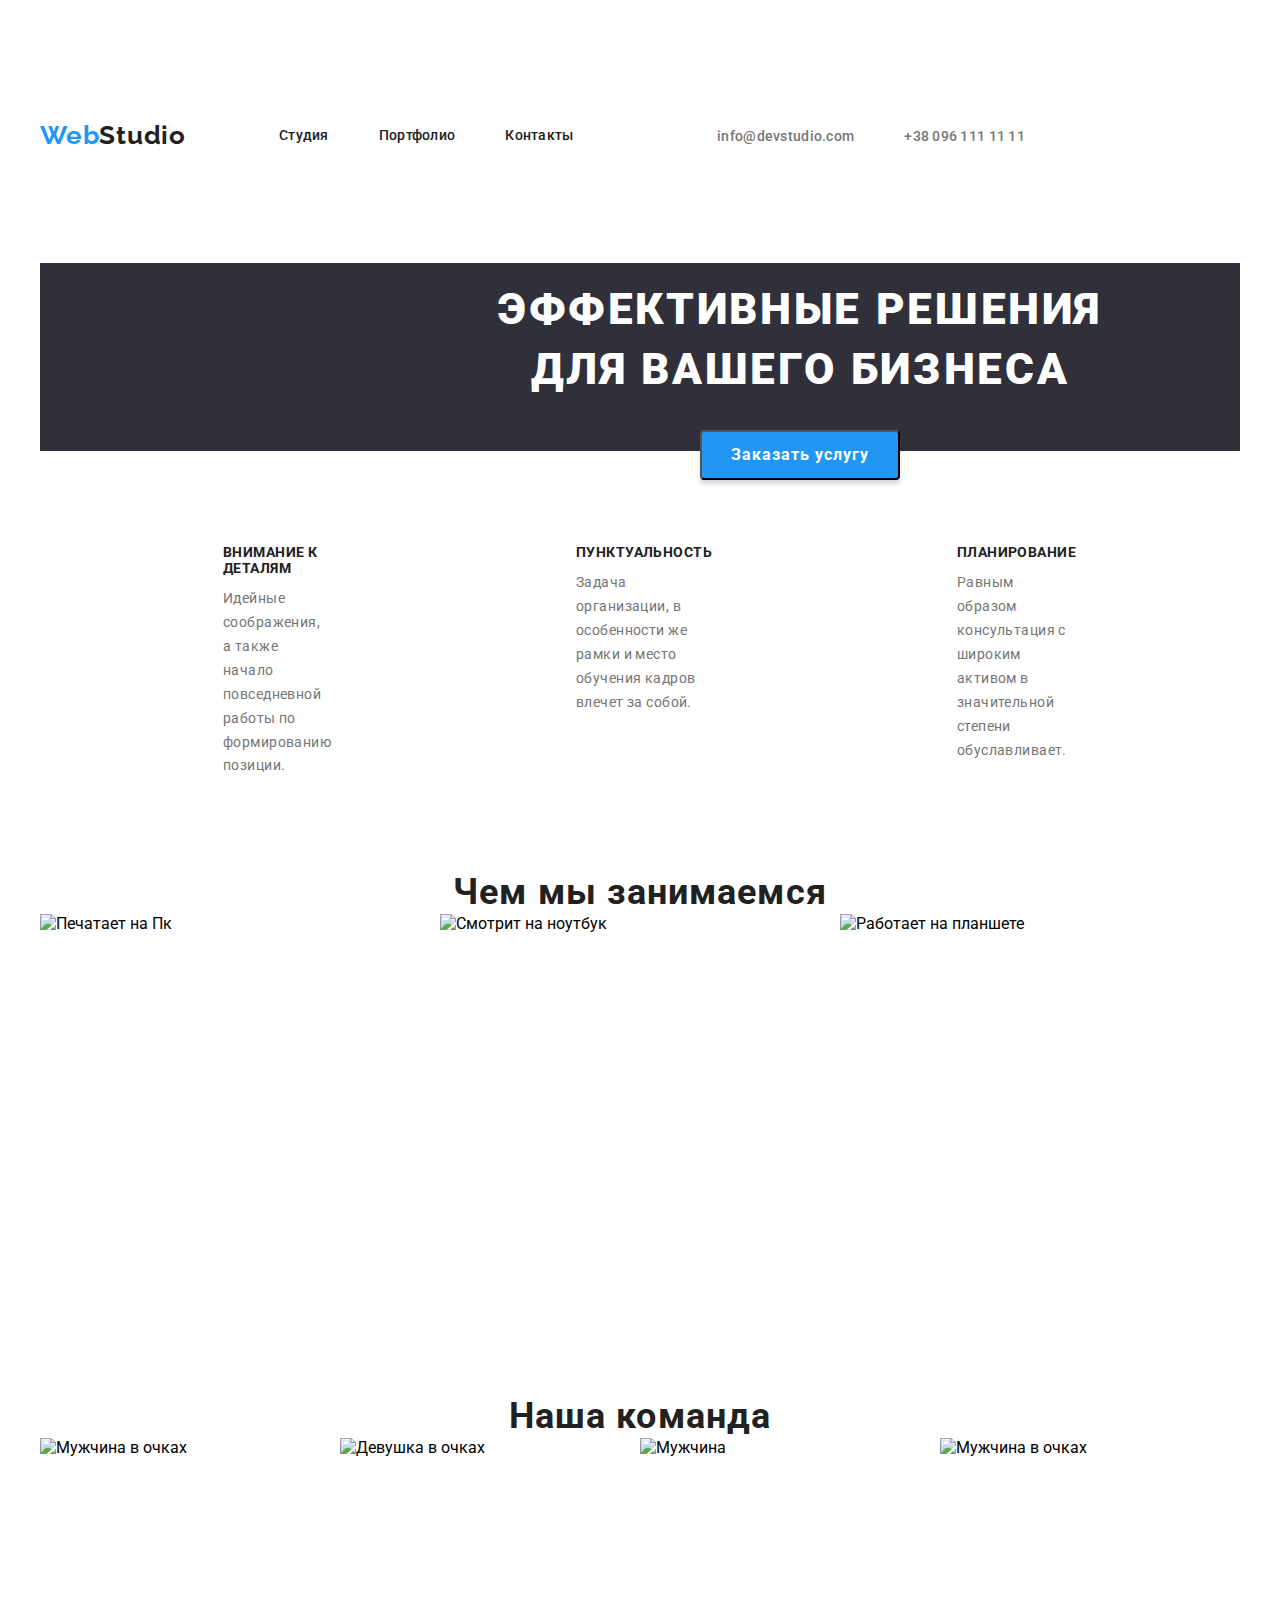
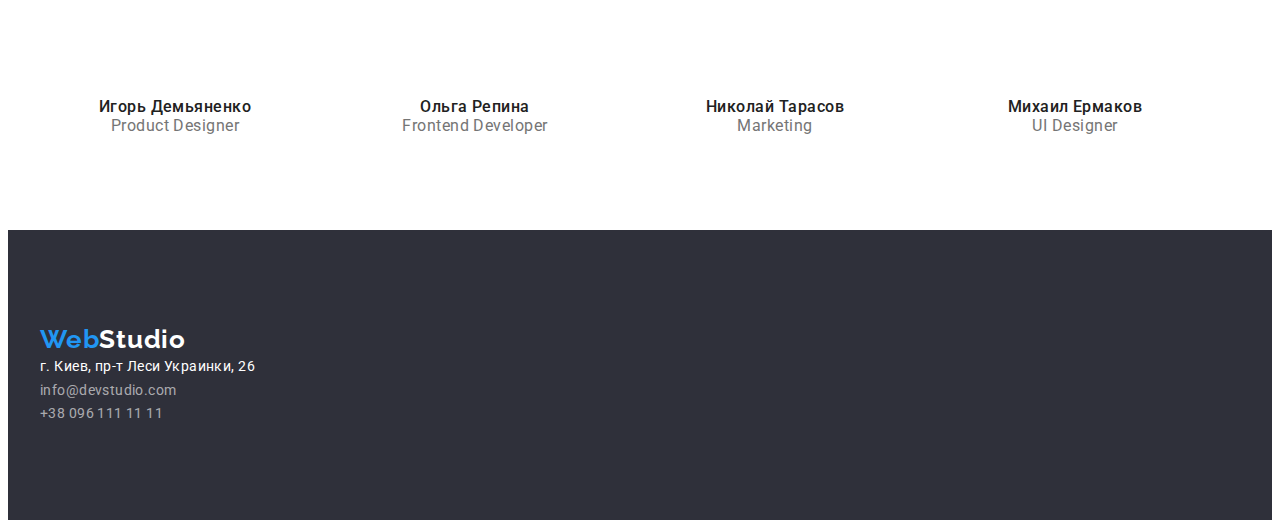
==== index.html @ d17ad783 "1" ====
<!DOCTYPE html>
<html lang="ru">

<head>
    <meta charset="UTF-8">
    <meta http-equiv="X-UA-Compatible" content="IE=edge">
    <meta name="viewport" content="width=device-width, initial-scale=1.0">
    <title>Document</title>
    <link rel="preconnect" href="https://fonts.googleapis.com">
    <link rel="preconnect" href="https://fonts.gstatic.com" crossorigin>
    <link href="https://fonts.googleapis.com/css2?family=Raleway:wght@700&family=Roboto:wght@400;500;700;900&display=swap" rel="stylesheet">
    <link
    rel="stylesheet"
    href="https://cdnjs.cloudflare.com/ajax/libs/modern-normalize/1.1.0/modern-normalize.min.css"
    integrity="sha512-wpPYUAdjBVSE4KJnH1VR1HeZfpl1ub8YT/NKx4PuQ5NmX2tKuGu6U/JRp5y+Y8XG2tV+wKQpNHVUX03MfMFn9Q=="
    crossorigin="anonymous"
    referrerpolicy="no-referrer"/>
    <link rel="stylesheet" href="./css/styles.css"/>
    
</head>


<body>
    <header class="header">
        <div class="container header-container">
            <nav class="header-navigation">

                <a class="header-logo link" href="./index.html">Web<span class="decoratoin-header">Studio</span> </a>

                <ul class="list header-menu">
                    <li class="header-item"> <a class="link header-link" href="./index.html">Студия</a></li>
                    <li class="header-item"> <a class="link header-link" href="./portfolio.html">Портфолио</a></li>
                    <li class="header-item"> <a class="link header-link" href="#">Контакты</a></li>
                </ul>
            </nav>
                <div class="header-connect">
            <ul class="list header-tel-mail" >
                <li> <a class="header-mail link" href="mailto:info@devstudio.com">info@devstudio.com</a></li>
                <li> <a class="header-tel link" href="tel:+380961111111">+38 096 111 11 11</a></li>
            </ul>
                </div>
        </div>
    </header>

    <main>
        <section class="hero">
            <div class="container hero-container">
                <h1 class="hero-main">Эффективные решения<br>для вашего бизнеса</h1>
                <button class="header-btm" type="button">Заказать услугу</button>
            </div>
        </section>
        <section>
            <div class="main-container" >
                <h2 hidden >Наши достоинства </h2>
                <ul class="master-list">
                    <li class="main-list list">
                        <h3 class="heading-text" >Внимание к деталям</h3>
                        <p class="main-text">Идейные соображения, а также начало повседневной работы по формированию позиции. </p>
                    </li>
                    <li class="main-list list">
                        <h3 class="heading-text">Пунктуальность </h3>
                        <p class="main-text">Задача организации, в особенности же рамки и место обучения кадров влечет за собой.</p>
                    </li>
                    <li class="main-list list">
                        <h3 class="heading-text">Планирование</h3>
                        <p class="main-text">Равным образом консультация с широким активом в значительной степени обуславливает. </p>
                    </li>
                    <li class="main-list list"> 
                        <h3 class="heading-text">Современные технологии </h3>
                        <p class="main-text"> Значимость этих проблем настолько очевидна, что реализация плановых заданий.</p>
                    </li>
                </ul>
            </div>
        </section>
        <section class="about" >
            <div class="about-container container" >
                <h2 class="about-title" >  Чем мы занимаемся </h2>
                <ul class="list about-img">
                    <li class="about-img-list" > <img  src="./images/pc_1.jpg" width="370" height="294" alt="Печатает на Пк"></li>
                    <li class="about-img-list"> <img src="./images/pc_2.jpg" width="370" height="294" alt="Смотрит на ноутбук"></li>
                    <li class="about-img-list"> <img src="./images/pc_3.jpg" width="370" height="294" alt="Работает на планшете"></li>
                </ul>
            </div>
        </section>
        <section class="team">
            <div class="container team-contauner"  >
                <h2 class="team-title-heading">Наша команда</h2>
                <ul class="list team-list">
                    <li class="team-foto"> <img src="./images/team_1.jpg" 
                        alt="Мужчина в очках" width="270" height="260">
                        <h3 class="team-title">Игорь Демьяненко </h3>
                        <p class="team-text" lang="en">Product Designer </p>
                    </li>
                    <li class="team-foto"> <img src="./images/team_2.jpg" alt="Девушка в очках" width="270" height="260">
                        <h3 class="team-title">Ольга Репина </h3>
                        <p class="team-text" lang="en">Frontend Developer </p>
                    </li>
                    <li class="team-foto"> <img src="./images/team_3.jpg" alt="Мужчина" width="270" height="260">
                        <h3 class="team-title">Николай Тарасов </h3>
                        <p class="team-text" lang="en">Marketing </p>
                    </li>
                    <li class="team-foto"> <img src="./images/team_4.jpg"
                    alt="Мужчина в очках" width="270" height="260">
                        <h3 class="team-title">Михаил Ермаков </h3>
                        <p class="team-text" lang="en">UI Designer </p>
                    </li>

                </ul>
            </div>
        </section>


    </main>
    <footer class="footer">
        <div class="container container-footer">
            <a class="footer-logo link" href="./index.html"  >Web<span class="decoratoin-footer">Studio</span> </a>
            <address>
                <ul class="list">
                    <li> <a class="link footer-adress" href="https://goo.gl/maps/Rno5h5Bbrpb7dX558" target="_blank" rel="noopener noreferrer"> г. Киев,
                            пр-т Леси Украинки, 26</a> </li>
                    <li> <a class="link footer-mail" href="mailto:info@devstudio.com">info@devstudio.com</a></li>
                    <li> <a class="link footer-tel" href="tel:+380961111111">+38 096 111 11 11</a></li>
                </ul>
            </address>
        </div>
    </footer>
</body>

</html>
---- css/styles.css ----
body{
font-family: 'Roboto', sans-serif ;
}
p,
h1,
h2,
h3,
h4,
h5,
h6 {
    margin: 0;
}

ul {
    margin: 0;
    padding: 0;
}

img {
    display: block; 
    max-width: 100%;
}
.list {
    list-style: none;

}
.link {
    text-decoration: none;
}
.container {
    width: 1200px;
    padding-top: 94px;
    padding-bottom: 94px;
    margin: 0 auto;
}

button {
    cursor: pointer;
}
.header-link:hover, .header-link:focus {
    color:#2196F3
}

                                                                /* Logo */
.header-logo {
    margin-right: 93px;
    font-family: Raleway;
    font-weight: 700;
    font-size: 26px;
    line-height: 1.19;
    letter-spacing: 0.03em;
    color: #2196F3;
    

}
.decoratoin-header {
    color: #212121;}
                                                                /* Header */                 
.header-menu {
    display: flex;

}
.header-navigation {
    display: flex;
    align-items: center;
}
.header-container {
    display: flex;

}
.header-connect {
    display: flex;
    margin-left: auto;
    
}
.header-tel-mail {
    display: flex;
    padding-top: 24px;
    padding-bottom: 24px;
}


.header-item:not(:last-child) {
    margin-right: 50px;
    padding-bottom: 24px;
    
}
.header-tel {
    margin-left: 50px;
    padding-right: 215px;
    padding-bottom: 24px;
}
.header-item {
    padding-top: 24px;
    padding-bottom: 24px;
    font-weight: 500;
    font-size: 14px;
    line-height: 1.14;
    letter-spacing: 0.02em;
    color: #212121;
}
.header-link {
    font-weight: 500;
    font-size: 14px;
    line-height: 1.14;
    letter-spacing: 0.02em;
    color: #212121;
    height: 16px;
}
.header-link:focus,.header-link:hover {
    color: #2196F3;
}
.header-mail:hover,.header-tel:hover,.header-mail:focus,.header-tel:focus {
    color: #2196F3;
}
.header-mail,.header-tel {
    font-weight: 500;
    font-size: 14px;
    line-height: 1.14;
    letter-spacing: 0.02em;
    color: #757575;
    height: 16px;
}
                                                                 /* HERO */
.hero-main {
    font-weight: 900;
    font-size: 44px;
    line-height: 1.36;
    text-align: center;
    letter-spacing: 0.06em;
    text-transform: uppercase;
    color: #FFFFFF;
    background-color: #2F303A;;
    position: absolute;
    width: 696px;
    height: 120px;
    left: 452px;
    top: 280px;
}
.header-btm {
    font-family: 'Roboto';
    position: absolute;
    font-weight: 700;
    font-size: 16px;
    line-height: 1.87;
    letter-spacing: 0.06em;
    width: 200px;
    height: 50px;
    left: 700px;
    top: 430px;
    color: #FFFFFF;
    background: #2196F3;
    box-shadow: 0px 4px 4px rgba(0, 0, 0, 0.15);
    border-radius: 4px;
}
.hero-container {
    background-color:#2F303A ;
}
                                                                /* Main */

.main-container {
    padding-top: 94px;
}
.master-list {
    display: flex;

}

.main-text {
    padding-left: 215px;
    font-size: 14px;
    line-height: 1.71;
    letter-spacing: 0.03em;
    color: #757575;
}
.main-list:not(:last-child) {
    margin-right: 30px; 
}
.heading-text {
    font-weight: 700;
    font-size: 14px;
    line-height: 1.14;
    letter-spacing: 0.03em;
    text-transform: uppercase;
    color: #212121;
    margin-bottom: 10px;
    padding-left: 215px;
}
.about-title {
    font-weight: 700;
    font-size: 36px;
    line-height: 1.16;
    text-align: center;
    letter-spacing: 0.03em;
    color: #212121;
    margin-bottom: 50px;
    margin-top: 94px;
    margin: 0;

}
.about-img {
    display: flex;
    
}
.about-img-list {
    margin-right: 30px;
    
}
.team-title-heading {
    font-weight: 700;
    font-size: 36px;
    line-height: 1.16;
    text-align: center;
    letter-spacing: 0.03em;
    color: #212121;
}
.team-title {
    font-weight: 500;
    font-size: 16px;
    line-height: 1.18;
    text-align: center;
    letter-spacing: 0.03em;
    color: #212121;
}
.team-text {
    font-size: 16px;
    line-height: 1.18;
    text-align: center;
    letter-spacing: 0.03em;
    color: #757575;
}
.team-list {
    display: flex;
    
}
.team-foto:not(:last-child) {
    margin-right: 30px; 
}
                                                                /* Footer */
.footer-logo {
    margin-right: 93px;
    font-family: Raleway;
    font-weight: 700;
    font-size: 26px;
    line-height: 1.19;
    letter-spacing: 0.03em;
    color: #2196F3;
}
.decoratoin-footer {
    color: #ffffff;  
}
.footer {
    background: #2F303A;
}
.footer-adress {
    font-style: normal;
    font-size: 14px;
    line-height: 1.71;
    letter-spacing: 0.03em;
    color: #FFFFFF;
}
.footer-mail {
    font-style: normal;
    font-size: 14px;
    line-height: 1.71;
    letter-spacing: 0.03em;
    color: rgba(255, 255, 255, 0.6);

}
.footer-tel {
    font-style: normal;
    font-size: 14px;
    line-height: 1.71;
    letter-spacing: 0.03em;
    color: rgba(255, 255, 255, 0.6);
}
                                                           /* PORTFOLIO */
.portfolio-btm {
    font-family: 'Roboto';
    font-weight: 500;
    font-size: 16px;
    line-height: 1.62;
    text-align: center;
    letter-spacing: 0.03em;
    color: #212121;
    background:#F5F4FA;
    border-radius: 4px;
    }
.portfolio-title {
    font-weight: 700;
    font-size: 18px;
    line-height: 2;
    letter-spacing: 0.06em;
    color: #212121;

    }
.portfolio-text {
    font-size: 16px;
    line-height: 1.87;
    letter-spacing: 0.03em;
    color: #757575;
    }
.portfolio-btm:hover{
    color: #FFFFFF;
    background-color:#2196F3;
    box-shadow: 0px 3px 1px rgba(0, 0, 0, 0.1), 0px 1px 2px rgba(0, 0, 0, 0.08), 0px 2px 2px rgba(0, 0, 0, 0.12);
    border-radius: 4px;
}
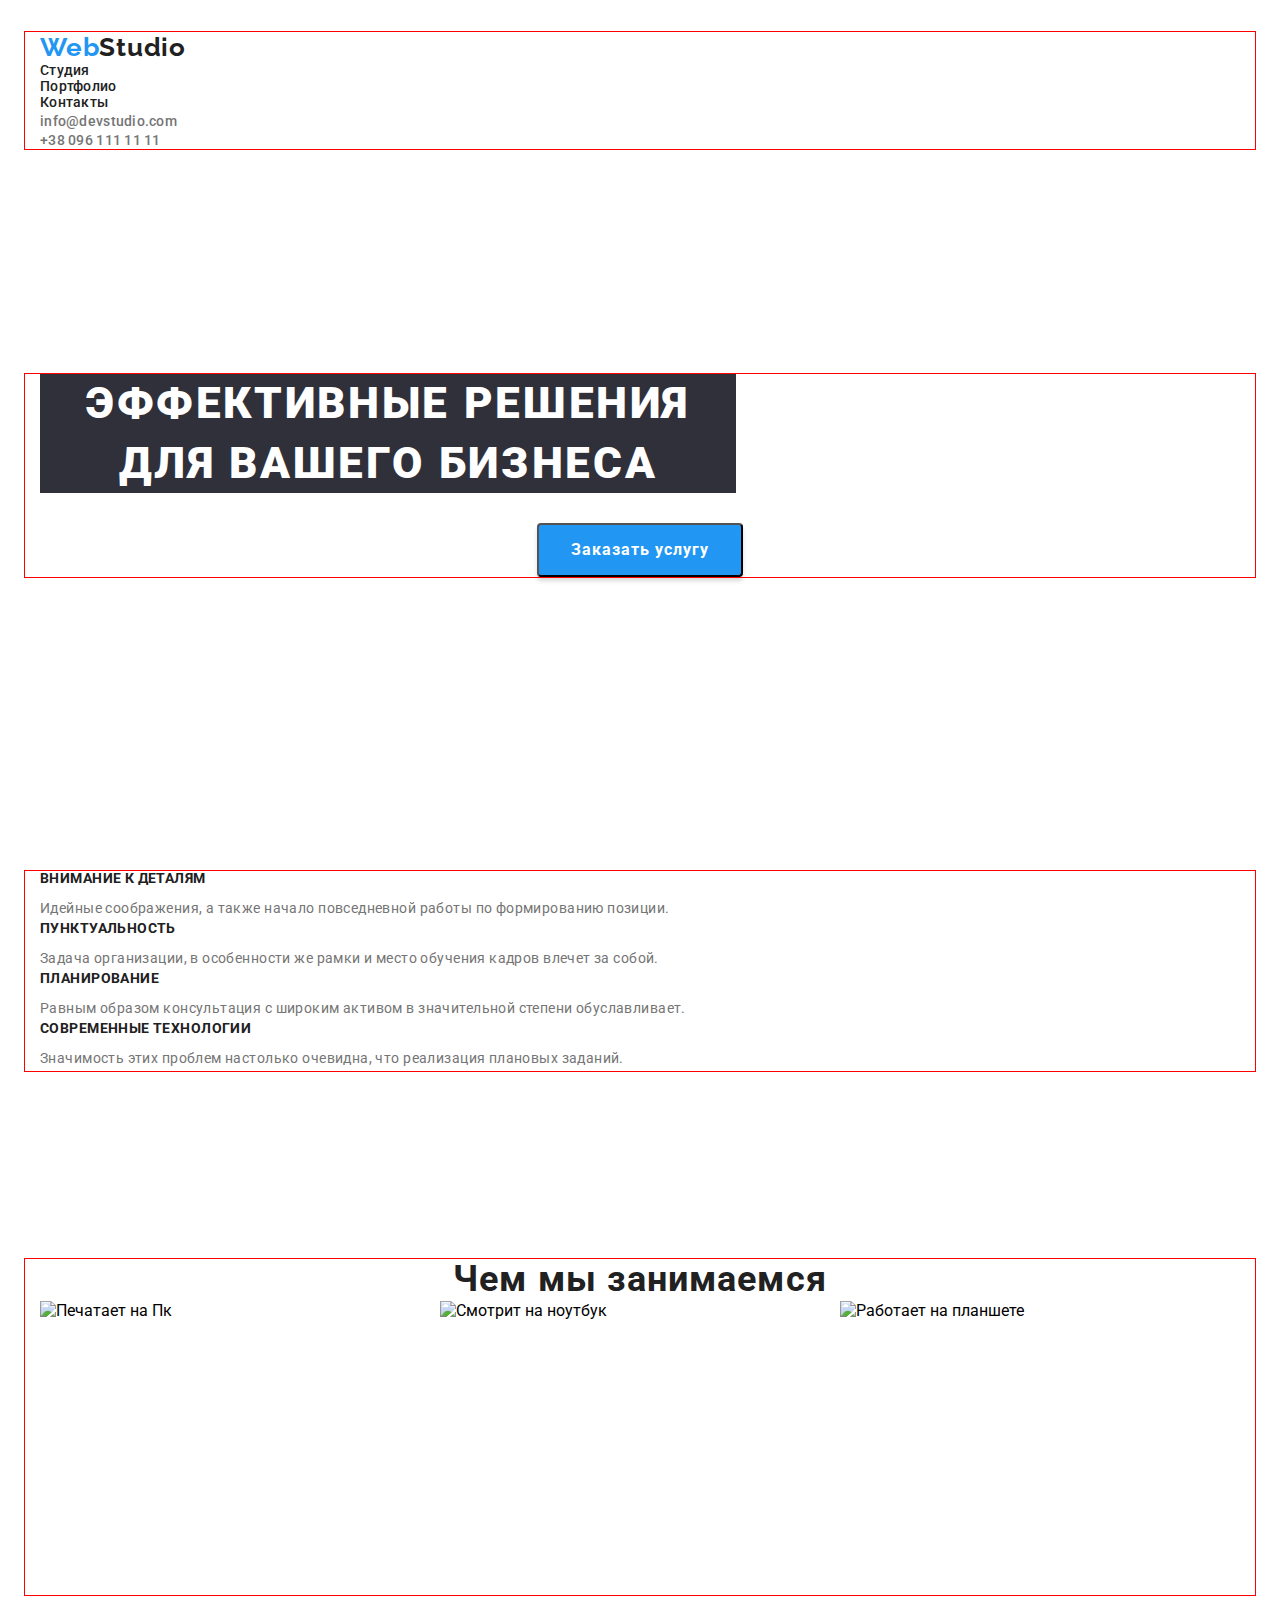
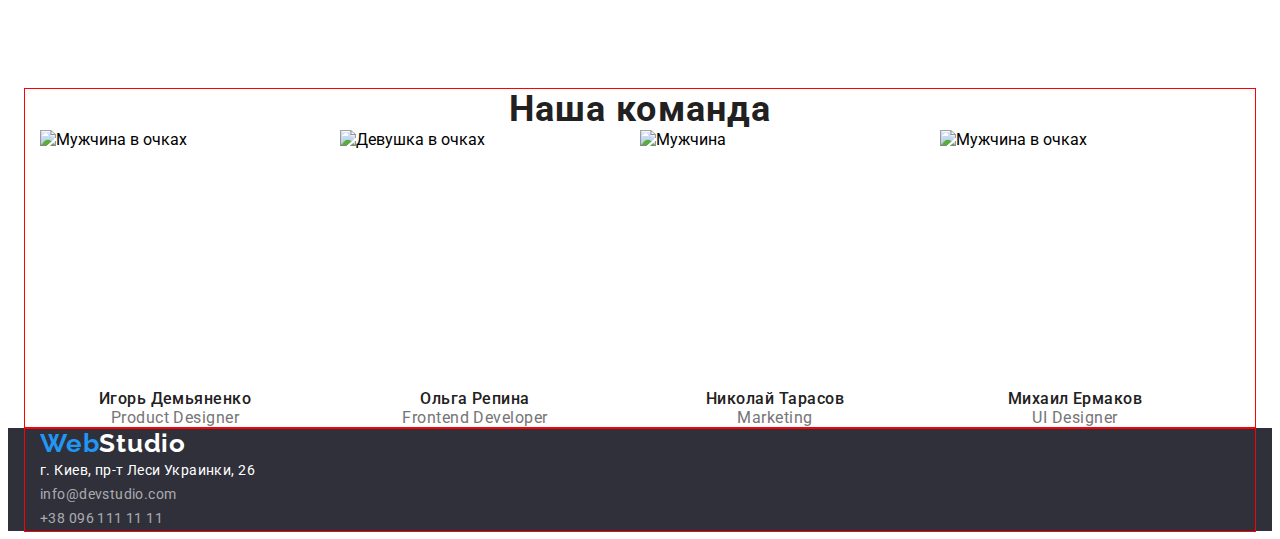
==== commit 30e46509: "разбирался" ====
--- a/index.html
+++ b/index.html
@@ -22,7 +22,7 @@
 
 <body>
     <header class="header">
-        <div class="container header-container">
+        <div class="container">
             <nav class="header-navigation">
 
                 <a class="header-logo link" href="./index.html">Web<span class="decoratoin-header">Studio</span> </a>
@@ -44,13 +44,13 @@
 
     <main>
         <section class="hero">
-            <div class="container hero-container">
-                <h1 class="hero-main">Эффективные решения<br>для вашего бизнеса</h1>
+            <div class="container">
+                <h1 class="hero-main">Эффективные решения для вашего бизнеса</h1>
                 <button class="header-btm" type="button">Заказать услугу</button>
             </div>
         </section>
-        <section>
-            <div class="main-container" >
+        <section class="advantages">
+            <div class="container" >
                 <h2 hidden >Наши достоинства </h2>
                 <ul class="master-list">
                     <li class="main-list list">
@@ -73,7 +73,7 @@
             </div>
         </section>
         <section class="about" >
-            <div class="about-container container" >
+            <div class="container" >
                 <h2 class="about-title" >  Чем мы занимаемся </h2>
                 <ul class="list about-img">
                     <li class="about-img-list" > <img  src="./images/pc_1.jpg" width="370" height="294" alt="Печатает на Пк"></li>
@@ -83,7 +83,7 @@
             </div>
         </section>
         <section class="team">
-            <div class="container team-contauner"  >
+            <div class="container"  >
                 <h2 class="team-title-heading">Наша команда</h2>
                 <ul class="list team-list">
                     <li class="team-foto"> <img src="./images/team_1.jpg" 
@@ -112,7 +112,7 @@
 
     </main>
     <footer class="footer">
-        <div class="container container-footer">
+        <div class="container">
             <a class="footer-logo link" href="./index.html"  >Web<span class="decoratoin-footer">Studio</span> </a>
             <address>
                 <ul class="list">
--- a/css/styles.css
+++ b/css/styles.css
@@ -1,3 +1,7 @@
+:root{
+--header-color: #212121;
+--text-color: #757575;
+}
 body{
 font-family: 'Roboto', sans-serif ;
 }
@@ -20,6 +24,15 @@
     display: block; 
     max-width: 100%;
 }
+button {
+    cursor: pointer;
+}
+a {
+    color: currentColor;
+}
+address {
+    font-style: normal;
+}
 .list {
     list-style: none;
 
@@ -29,45 +42,46 @@
 }
 .container {
     width: 1200px;
-    padding-top: 94px;
-    padding-bottom: 94px;
+    padding-left: 15px;
+    padding-right: 15px;
     margin: 0 auto;
-}
-
-button {
-    cursor: pointer;
-}
+    outline: 1px solid red ;
+}
+
+
 .header-link:hover, .header-link:focus {
     color:#2196F3
 }
 
                                                                 /* Logo */
 .header-logo {
-    margin-right: 93px;
     font-family: Raleway;
     font-weight: 700;
     font-size: 26px;
     line-height: 1.19;
     letter-spacing: 0.03em;
     color: #2196F3;
-    
 
 }
 .decoratoin-header {
-    color: #212121;}
-                                                                /* Header */                 
-.header-menu {
-    display: flex;
-
-}
-.header-navigation {
+    color: #212121;
+}
+                                            /* Header */
+
+
+/* .header-menu {
+display: flex;
+} */
+.header {
+    padding-top: 24px;
+    padding-bottom: 25px;
+}
+/* .header-navigation {
+    
     display: flex;
     align-items: center;
 }
-.header-container {
-    display: flex;
-
-}
+
 .header-connect {
     display: flex;
     margin-left: auto;
@@ -89,10 +103,10 @@
     margin-left: 50px;
     padding-right: 215px;
     padding-bottom: 24px;
-}
+} */
 .header-item {
-    padding-top: 24px;
-    padding-bottom: 24px;
+    /* padding-top: 24px;
+    padding-bottom: 24px; */
     font-weight: 500;
     font-size: 14px;
     line-height: 1.14;
@@ -121,7 +135,12 @@
     color: #757575;
     height: 16px;
 }
-                                                                 /* HERO */
+                                                                 /* HERO */ 
+
+.hero {
+    padding-top: 200px;
+    padding-bottom: 200px;
+}
 .hero-main {
     font-weight: 900;
     font-size: 44px;
@@ -131,50 +150,43 @@
     text-transform: uppercase;
     color: #FFFFFF;
     background-color: #2F303A;;
-    position: absolute;
-    width: 696px;
-    height: 120px;
-    left: 452px;
-    top: 280px;
-}
+    max-width: 696px ;
+
+}   
 .header-btm {
     font-family: 'Roboto';
-    position: absolute;
     font-weight: 700;
     font-size: 16px;
     line-height: 1.87;
     letter-spacing: 0.06em;
-    width: 200px;
-    height: 50px;
-    left: 700px;
-    top: 430px;
     color: #FFFFFF;
     background: #2196F3;
     box-shadow: 0px 4px 4px rgba(0, 0, 0, 0.15);
     border-radius: 4px;
-}
-.hero-container {
-    background-color:#2F303A ;
-}
+    display: block;
+    margin: 0 auto;
+    margin-top: 30px;
+    padding: 10px 32px 10px 32px;
+}
+
                                                                 /* Main */
-
-.main-container {
+.advantages {
     padding-top: 94px;
+    padding-bottom: 94px;
 }
 .master-list {
-    display: flex;
+    /* display: flex; */
 
 }
 
 .main-text {
-    padding-left: 215px;
     font-size: 14px;
     line-height: 1.71;
     letter-spacing: 0.03em;
-    color: #757575;
+    color: var(--text-color);
 }
 .main-list:not(:last-child) {
-    margin-right: 30px; 
+    /* margin-right: 30px;  */
 }
 .heading-text {
     font-weight: 700;
@@ -182,9 +194,13 @@
     line-height: 1.14;
     letter-spacing: 0.03em;
     text-transform: uppercase;
-    color: #212121;
+    color: var(--header-color);
     margin-bottom: 10px;
-    padding-left: 215px;
+    
+}
+.about{
+    padding-bottom: 94px;
+    padding-top: 94px;
 }
 .about-title {
     font-weight: 700;
@@ -192,10 +208,10 @@
     line-height: 1.16;
     text-align: center;
     letter-spacing: 0.03em;
-    color: #212121;
-    margin-bottom: 50px;
+    color:  var(--header-color);
+    /* margin-bottom: 50px;
     margin-top: 94px;
-    margin: 0;
+    margin: 0; */
 
 }
 .about-img {
@@ -212,7 +228,7 @@
     line-height: 1.16;
     text-align: center;
     letter-spacing: 0.03em;
-    color: #212121;
+    color:  var(--header-color);
 }
 .team-title {
     font-weight: 500;
@@ -220,14 +236,14 @@
     line-height: 1.18;
     text-align: center;
     letter-spacing: 0.03em;
-    color: #212121;
+    color:  var(--header-color);
 }
 .team-text {
     font-size: 16px;
     line-height: 1.18;
     text-align: center;
     letter-spacing: 0.03em;
-    color: #757575;
+    color: var(--text-color);
 }
 .team-list {
     display: flex;
@@ -253,14 +269,12 @@
     background: #2F303A;
 }
 .footer-adress {
-    font-style: normal;
     font-size: 14px;
     line-height: 1.71;
     letter-spacing: 0.03em;
     color: #FFFFFF;
 }
 .footer-mail {
-    font-style: normal;
     font-size: 14px;
     line-height: 1.71;
     letter-spacing: 0.03em;
@@ -268,7 +282,6 @@
 
 }
 .footer-tel {
-    font-style: normal;
     font-size: 14px;
     line-height: 1.71;
     letter-spacing: 0.03em;
@@ -291,14 +304,14 @@
     font-size: 18px;
     line-height: 2;
     letter-spacing: 0.06em;
-    color: #212121;
+    color:  var(--header-color);
 
     }
 .portfolio-text {
     font-size: 16px;
     line-height: 1.87;
     letter-spacing: 0.03em;
-    color: #757575;
+    color: var(--text-color);
     }
 .portfolio-btm:hover{
     color: #FFFFFF;
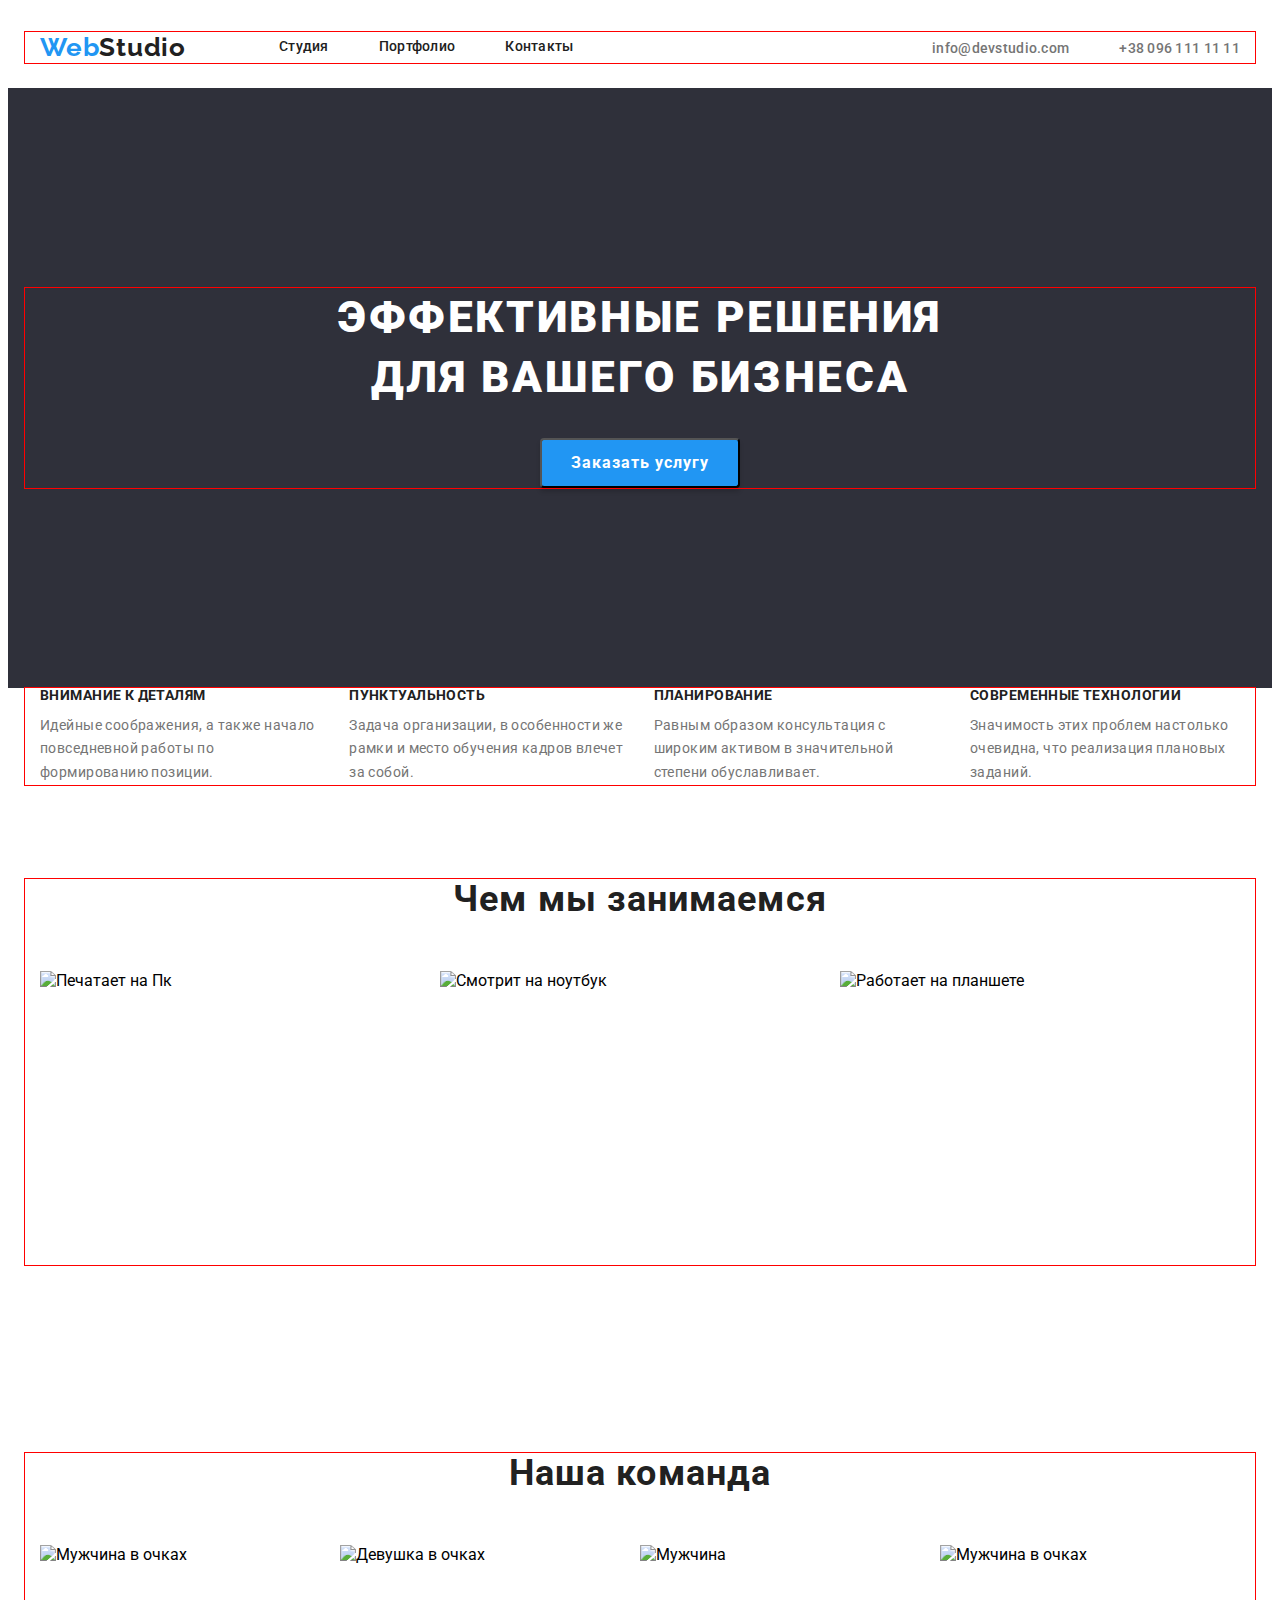
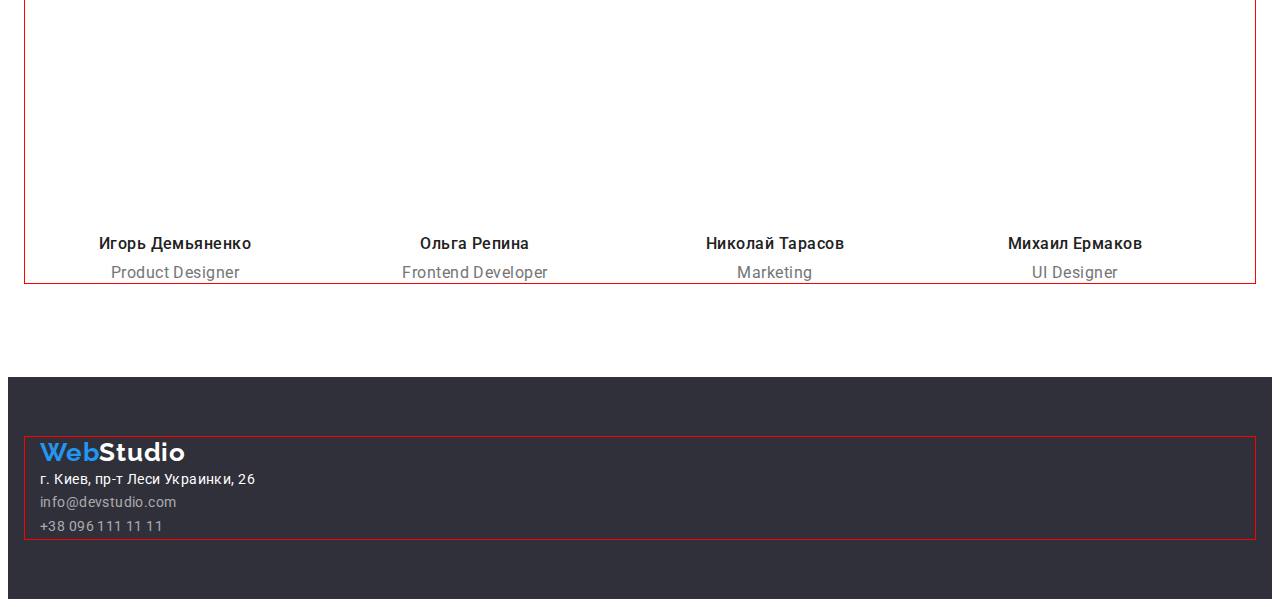
==== commit 421e1e46: "thml" ====
--- a/index.html
+++ b/index.html
@@ -22,7 +22,7 @@
 
 <body>
     <header class="header">
-        <div class="container">
+        <div class="container header-container">
             <nav class="header-navigation">
 
                 <a class="header-logo link" href="./index.html">Web<span class="decoratoin-header">Studio</span> </a>
--- a/css/styles.css
+++ b/css/styles.css
@@ -61,6 +61,7 @@
     line-height: 1.19;
     letter-spacing: 0.03em;
     color: #2196F3;
+    margin-right: 93px;
 
 }
 .decoratoin-header {
@@ -69,44 +70,32 @@
                                             /* Header */
 
 
-/* .header-menu {
-display: flex;
-} */
+.header-menu {
+    display: flex;
+}
 .header {
     padding-top: 24px;
     padding-bottom: 25px;
 }
-/* .header-navigation {
-    
+.header-navigation {
     display: flex;
     align-items: center;
-}
-
+
+}
+.header-container{
+    display: flex;
+    align-items: center;
+}
+.header-tel-mail {
+    display: flex;
+}
 .header-connect {
-    display: flex;
     margin-left: auto;
-    
-}
-.header-tel-mail {
-    display: flex;
-    padding-top: 24px;
-    padding-bottom: 24px;
-}
-
-
+}
 .header-item:not(:last-child) {
-    margin-right: 50px;
-    padding-bottom: 24px;
-    
-}
-.header-tel {
-    margin-left: 50px;
-    padding-right: 215px;
-    padding-bottom: 24px;
-} */
+margin-right: 50px;
+}
 .header-item {
-    /* padding-top: 24px;
-    padding-bottom: 24px; */
     font-weight: 500;
     font-size: 14px;
     line-height: 1.14;
@@ -135,11 +124,16 @@
     color: #757575;
     height: 16px;
 }
+.header-tel {
+    margin-left: 50px;
+
+}
                                                                  /* HERO */ 
 
 .hero {
     padding-top: 200px;
     padding-bottom: 200px;
+    background-color: #2F303A;
 }
 .hero-main {
     font-weight: 900;
@@ -151,6 +145,7 @@
     color: #FFFFFF;
     background-color: #2F303A;;
     max-width: 696px ;
+    margin: 0 auto;
 
 }   
 .header-btm {
@@ -166,19 +161,19 @@
     display: block;
     margin: 0 auto;
     margin-top: 30px;
-    padding: 10px 32px 10px 32px;
+    min-width: 200px;
+    height: 50px;
+
 }
 
                                                                 /* Main */
-.advantages {
-    padding-top: 94px;
-    padding-bottom: 94px;
-}
 .master-list {
-    /* display: flex; */
-
-}
-
+    display: flex;
+
+}
+.main-list {
+    min-width: 270px;
+}
 .main-text {
     font-size: 14px;
     line-height: 1.71;
@@ -186,7 +181,7 @@
     color: var(--text-color);
 }
 .main-list:not(:last-child) {
-    /* margin-right: 30px;  */
+    margin-right: 30px; 
 }
 .heading-text {
     font-weight: 700;
@@ -209,18 +204,18 @@
     text-align: center;
     letter-spacing: 0.03em;
     color:  var(--header-color);
-    /* margin-bottom: 50px;
-    margin-top: 94px;
-    margin: 0; */
-
+    margin-bottom: 50px;
+}
+.team {
+    padding-bottom: 94px;
+    padding-top: 94px;
 }
 .about-img {
     display: flex;
-    
-}
-.about-img-list {
+    align-items: center;
+}
+.about-img-list:not(:last-child) {
     margin-right: 30px;
-    
 }
 .team-title-heading {
     font-weight: 700;
@@ -229,6 +224,7 @@
     text-align: center;
     letter-spacing: 0.03em;
     color:  var(--header-color);
+    margin-bottom: 50px;
 }
 .team-title {
     font-weight: 500;
@@ -237,6 +233,7 @@
     text-align: center;
     letter-spacing: 0.03em;
     color:  var(--header-color);
+    margin-top: 30px;
 }
 .team-text {
     font-size: 16px;
@@ -244,6 +241,7 @@
     text-align: center;
     letter-spacing: 0.03em;
     color: var(--text-color);
+    margin-top:10px;
 }
 .team-list {
     display: flex;
@@ -252,6 +250,7 @@
 .team-foto:not(:last-child) {
     margin-right: 30px; 
 }
+
                                                                 /* Footer */
 .footer-logo {
     margin-right: 93px;
@@ -261,24 +260,29 @@
     line-height: 1.19;
     letter-spacing: 0.03em;
     color: #2196F3;
+    margin-bottom: 20px;
 }
 .decoratoin-footer {
     color: #ffffff;  
 }
 .footer {
     background: #2F303A;
+    padding-top: 60px;
+    padding-bottom: 60px;
 }
 .footer-adress {
     font-size: 14px;
     line-height: 1.71;
     letter-spacing: 0.03em;
     color: #FFFFFF;
+    margin-bottom: 9px;
 }
 .footer-mail {
     font-size: 14px;
     line-height: 1.71;
     letter-spacing: 0.03em;
     color: rgba(255, 255, 255, 0.6);
+    margin-bottom: 9px;
 
 }
 .footer-tel {
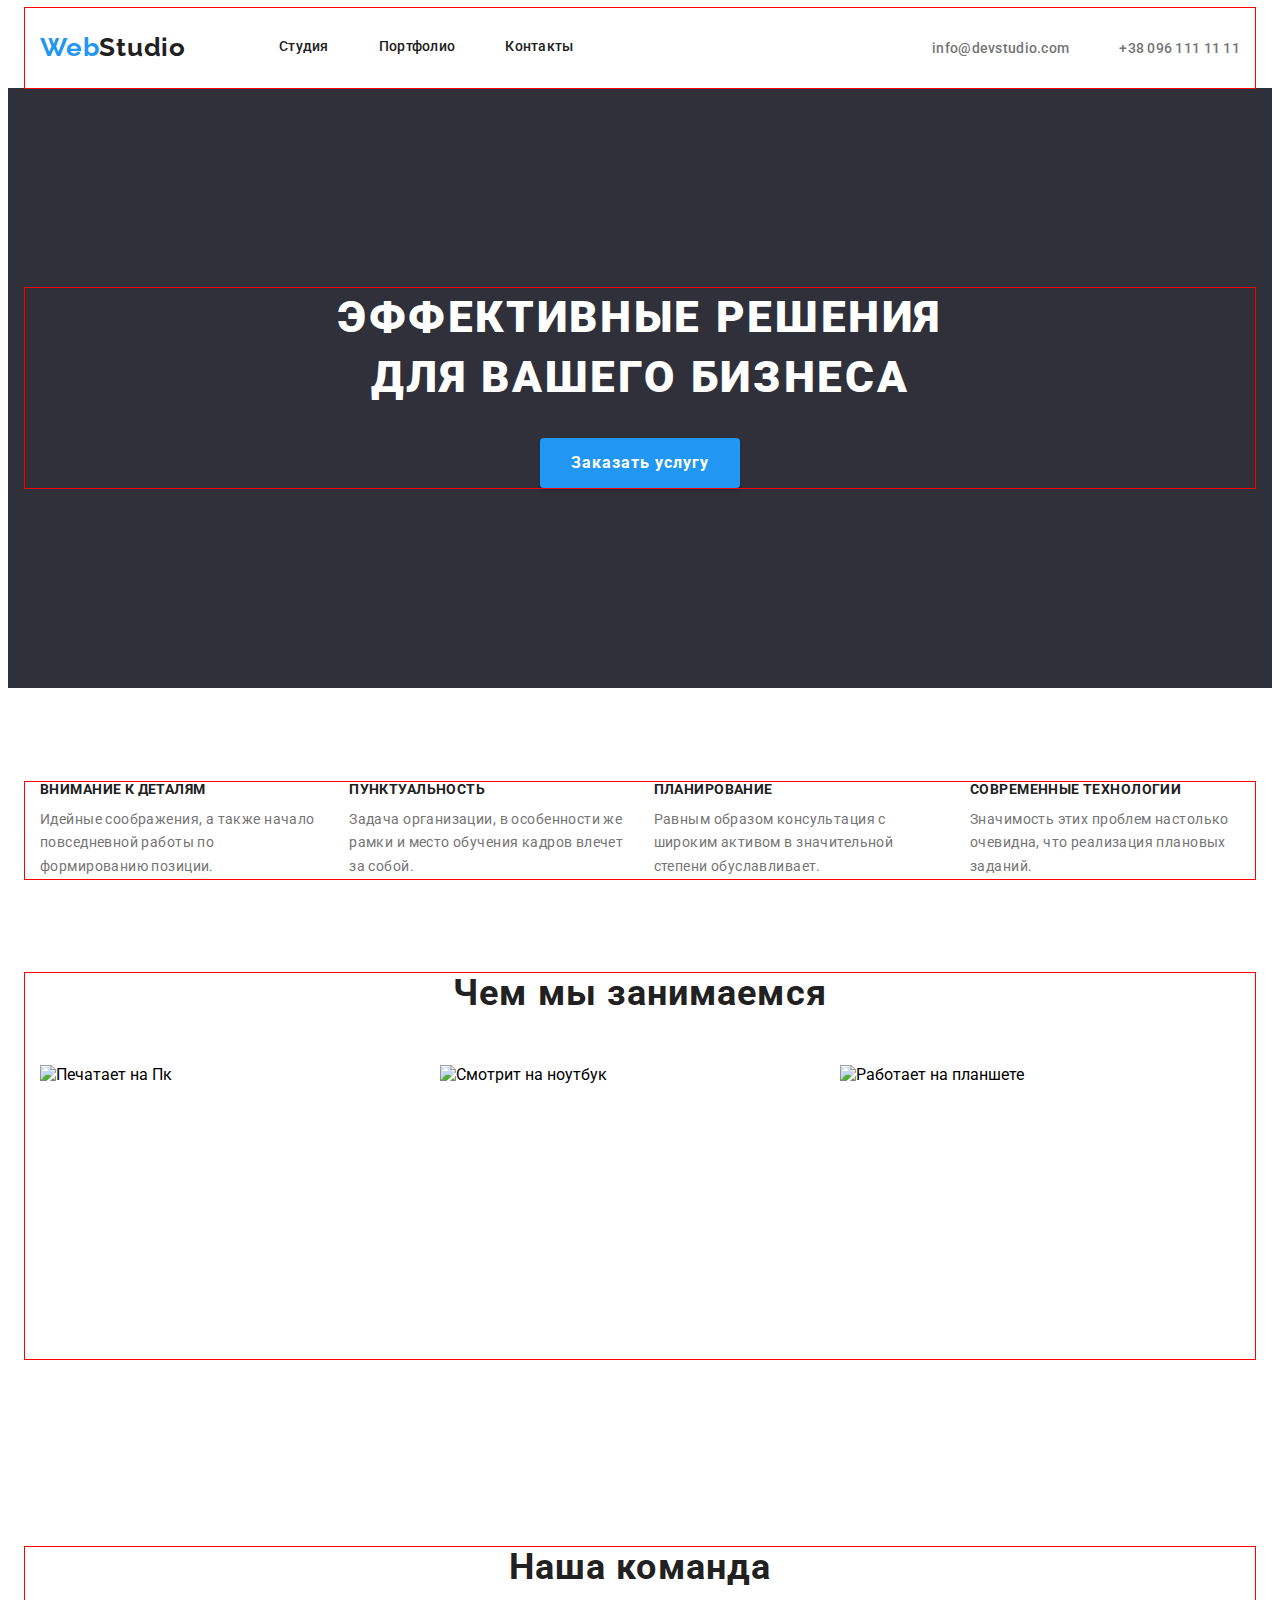
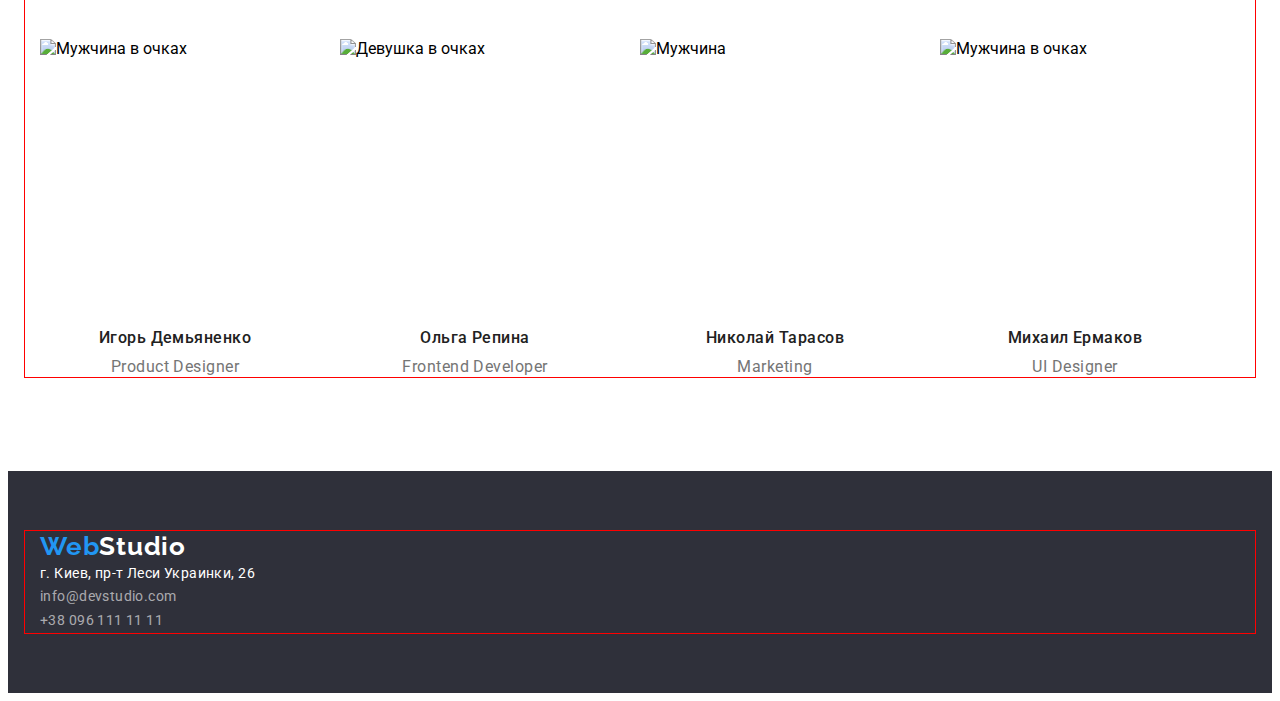
==== commit 0718476c: "hw3" ====
--- a/index.html
+++ b/index.html
@@ -113,6 +113,7 @@
     </main>
     <footer class="footer">
         <div class="container">
+
             <a class="footer-logo link" href="./index.html"  >Web<span class="decoratoin-footer">Studio</span> </a>
             <address>
                 <ul class="list">
--- a/css/styles.css
+++ b/css/styles.css
@@ -73,13 +73,11 @@
 .header-menu {
     display: flex;
 }
-.header {
+.header-navigation {
+    display: flex;
+    align-items: center;
     padding-top: 24px;
     padding-bottom: 25px;
-}
-.header-navigation {
-    display: flex;
-    align-items: center;
 
 }
 .header-container{
@@ -163,14 +161,18 @@
     margin-top: 30px;
     min-width: 200px;
     height: 50px;
+    border: none;
 
 }
 
                                                                 /* Main */
 .master-list {
     display: flex;
-
-}
+}
+.advantages {
+    padding-top: 94px;
+}
+
 .main-list {
     min-width: 270px;
 }
@@ -291,8 +293,10 @@
     letter-spacing: 0.03em;
     color: rgba(255, 255, 255, 0.6);
 }
+
                                                            /* PORTFOLIO */
-.portfolio-btm {
+
+                                                            .portfolio-btm {
     font-family: 'Roboto';
     font-weight: 500;
     font-size: 16px;
@@ -302,24 +306,54 @@
     color: #212121;
     background:#F5F4FA;
     border-radius: 4px;
+    padding:6px 22px 6px 22px;
+    margin-right: 8px;
+    border: none;
+    display: block;
     }
+
+.main-btm {
+    padding-top: 94px;
+    padding-bottom: 34px;
+    
+
+}
+.list-btm {
+    display: flex;
+    justify-content: center;
+}  
+
 .portfolio-title {
     font-weight: 700;
     font-size: 18px;
     line-height: 2;
     letter-spacing: 0.06em;
     color:  var(--header-color);
-
+    margin-top: 20px;
+    margin-bottom: 4px;
+    padding-left: 24px;
     }
 .portfolio-text {
     font-size: 16px;
     line-height: 1.87;
     letter-spacing: 0.03em;
     color: var(--text-color);
+    padding-bottom: 20px;
+    padding-left: 24px;
     }
 .portfolio-btm:hover{
     color: #FFFFFF;
     background-color:#2196F3;
     box-shadow: 0px 3px 1px rgba(0, 0, 0, 0.1), 0px 1px 2px rgba(0, 0, 0, 0.08), 0px 2px 2px rgba(0, 0, 0, 0.12);
     border-radius: 4px;
+}
+.portfolio-list {
+    display: flex;
+    flex-wrap: wrap;
+    margin: -15px;
+}
+.list-products {
+    width:calc(100% / 3 - 30px);
+    margin: 15px;
+    
 }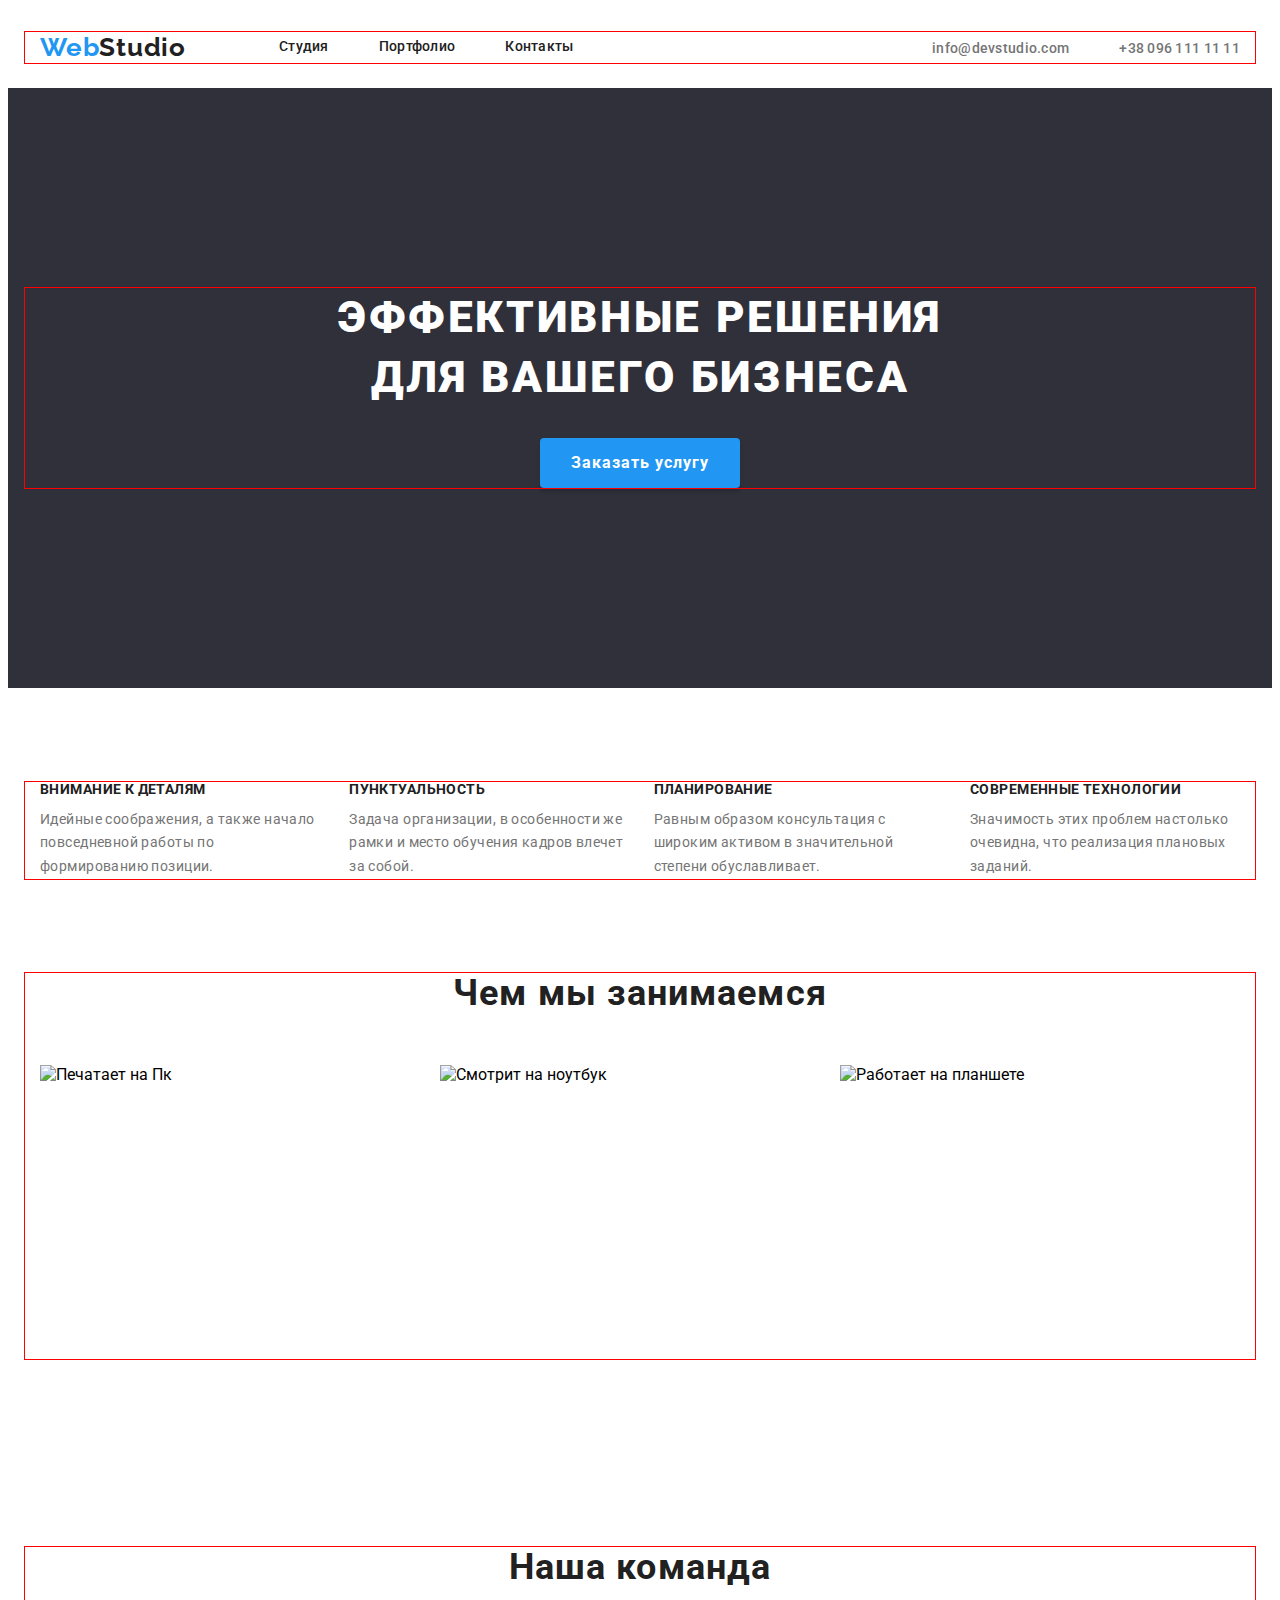
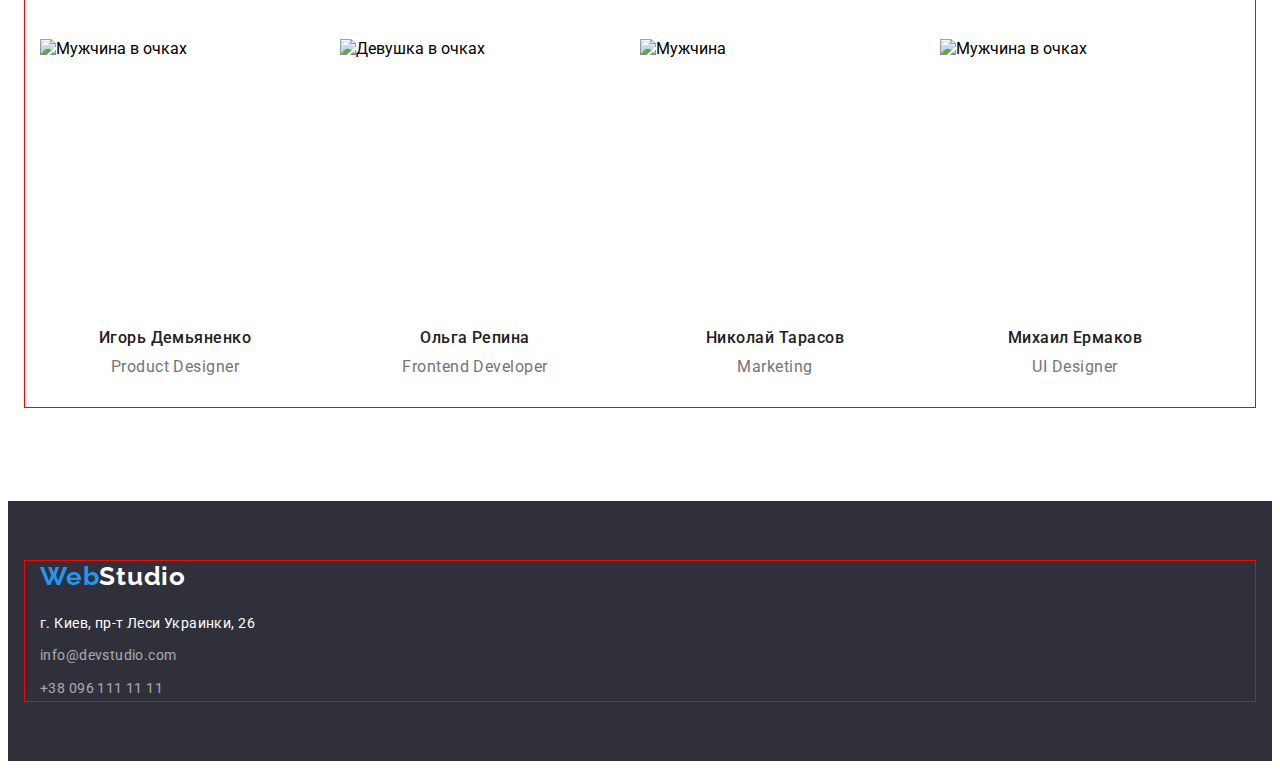
==== commit 6a9892a8: "hm3 html" ====
--- a/index.html
+++ b/index.html
@@ -88,21 +88,29 @@
                 <ul class="list team-list">
                     <li class="team-foto"> <img src="./images/team_1.jpg" 
                         alt="Мужчина в очках" width="270" height="260">
-                        <h3 class="team-title">Игорь Демьяненко </h3>
-                        <p class="team-text" lang="en">Product Designer </p>
+                        <div class="team-title-paragrag">
+                            <h3 class="team-title">Игорь Демьяненко </h3>
+                            <p class="team-text" lang="en">Product Designer </p>
+                        </div>
                     </li>
                     <li class="team-foto"> <img src="./images/team_2.jpg" alt="Девушка в очках" width="270" height="260">
-                        <h3 class="team-title">Ольга Репина </h3>
-                        <p class="team-text" lang="en">Frontend Developer </p>
+                        <div class="team-title-paragrag">
+                            <h3 class="team-title">Ольга Репина </h3>
+                            <p class="team-text" lang="en">Frontend Developer </p>
+                        </div>
                     </li>
                     <li class="team-foto"> <img src="./images/team_3.jpg" alt="Мужчина" width="270" height="260">
-                        <h3 class="team-title">Николай Тарасов </h3>
-                        <p class="team-text" lang="en">Marketing </p>
+                        <div class="team-title-paragrag">
+                            <h3 class="team-title">Николай Тарасов </h3>
+                            <p class="team-text" lang="en">Marketing </p>
+                        </div>
                     </li>
                     <li class="team-foto"> <img src="./images/team_4.jpg"
                     alt="Мужчина в очках" width="270" height="260">
-                        <h3 class="team-title">Михаил Ермаков </h3>
-                        <p class="team-text" lang="en">UI Designer </p>
+                        <div class="team-title-paragrag">
+                            <h3 class="team-title">Михаил Ермаков </h3>
+                            <p class="team-text" lang="en">UI Designer </p>
+                        </div>
                     </li>
 
                 </ul>
@@ -113,16 +121,17 @@
     </main>
     <footer class="footer">
         <div class="container">
-
-            <a class="footer-logo link" href="./index.html"  >Web<span class="decoratoin-footer">Studio</span> </a>
-            <address>
-                <ul class="list">
-                    <li> <a class="link footer-adress" href="https://goo.gl/maps/Rno5h5Bbrpb7dX558" target="_blank" rel="noopener noreferrer"> г. Киев,
-                            пр-т Леси Украинки, 26</a> </li>
-                    <li> <a class="link footer-mail" href="mailto:info@devstudio.com">info@devstudio.com</a></li>
-                    <li> <a class="link footer-tel" href="tel:+380961111111">+38 096 111 11 11</a></li>
-                </ul>
-            </address>
+            <div class="footer-logo-div"> 
+                <a class="footer-logo link" href="./index.html"  >Web<span class="decoratoin-footer">Studio</span> </a>
+            </div>
+                <address>
+                    <ul class="list">
+                        <li class="footer-link"> <a class="link footer-adress " href="https://goo.gl/maps/Rno5h5Bbrpb7dX558" target="_blank" rel="noopener noreferrer"> г. Киев,
+                                пр-т Леси Украинки, 26</a> </li>
+                        <li class="footer-link"> <a class="link footer-mail " href="mailto:info@devstudio.com">info@devstudio.com</a></li>
+                        <li class="footer-link"> <a class="link footer-tel " href="tel:+380961111111">+38 096 111 11 11</a></li>
+                    </ul>
+                </address>
         </div>
     </footer>
 </body>
--- a/css/styles.css
+++ b/css/styles.css
@@ -76,9 +76,11 @@
 .header-navigation {
     display: flex;
     align-items: center;
+    
+}
+.header {
     padding-top: 24px;
     padding-bottom: 25px;
-
 }
 .header-container{
     display: flex;
@@ -235,7 +237,6 @@
     text-align: center;
     letter-spacing: 0.03em;
     color:  var(--header-color);
-    margin-top: 30px;
 }
 .team-text {
     font-size: 16px;
@@ -252,16 +253,21 @@
 .team-foto:not(:last-child) {
     margin-right: 30px; 
 }
-
+.team-title-paragrag {
+    padding-top: 30px;
+    padding-bottom: 30px;
+}
                                                                 /* Footer */
 .footer-logo {
-    margin-right: 93px;
     font-family: Raleway;
     font-weight: 700;
     font-size: 26px;
     line-height: 1.19;
     letter-spacing: 0.03em;
     color: #2196F3;
+    
+}
+.footer-logo-div {
     margin-bottom: 20px;
 }
 .decoratoin-footer {
@@ -277,21 +283,23 @@
     line-height: 1.71;
     letter-spacing: 0.03em;
     color: #FFFFFF;
+}
+.footer-mail {
+    font-size: 14px;
+    line-height: 1.71;
+    letter-spacing: 0.03em;
+    color: rgba(255, 255, 255, 0.6);
+
+}
+.footer-tel {
+    font-size: 14px;
+    line-height: 1.71;
+    letter-spacing: 0.03em;
+    color: rgba(255, 255, 255, 0.6);
+}
+.footer-link:not(:last-child) {
     margin-bottom: 9px;
-}
-.footer-mail {
-    font-size: 14px;
-    line-height: 1.71;
-    letter-spacing: 0.03em;
-    color: rgba(255, 255, 255, 0.6);
-    margin-bottom: 9px;
-
-}
-.footer-tel {
-    font-size: 14px;
-    line-height: 1.71;
-    letter-spacing: 0.03em;
-    color: rgba(255, 255, 255, 0.6);
+
 }
 
                                                            /* PORTFOLIO */
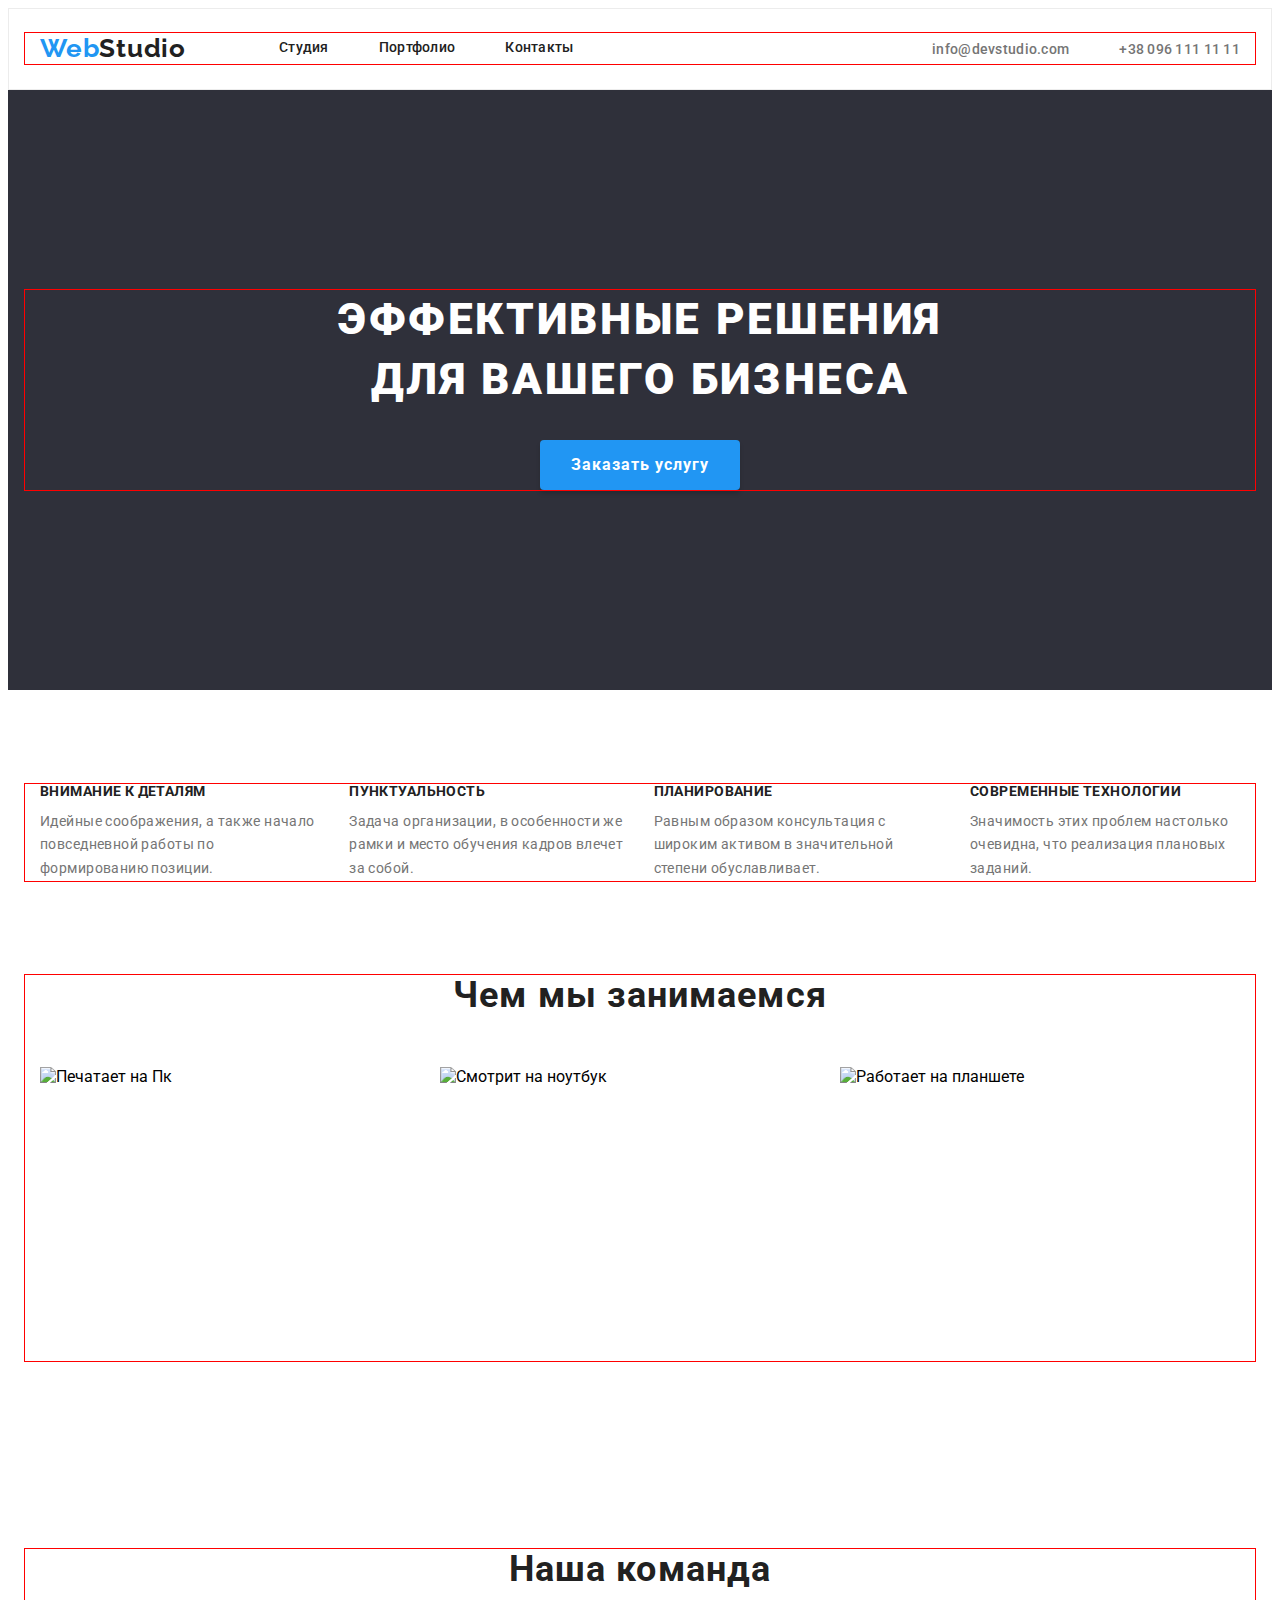
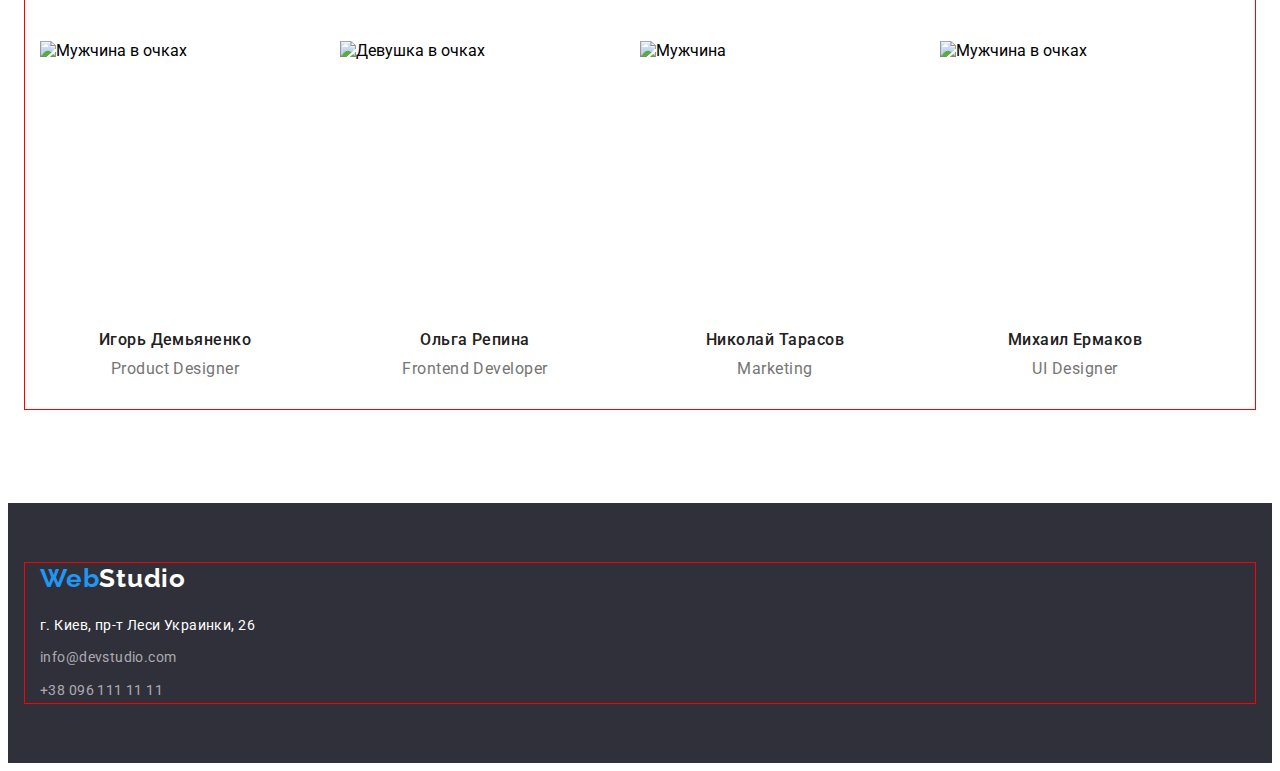
==== commit f4ac351f: "porfolio. HW3 ready" ====
--- a/index.html
+++ b/index.html
@@ -88,26 +88,26 @@
                 <ul class="list team-list">
                     <li class="team-foto"> <img src="./images/team_1.jpg" 
                         alt="Мужчина в очках" width="270" height="260">
-                        <div class="team-title-paragrag">
+                        <div class="team-title-paragraph">
                             <h3 class="team-title">Игорь Демьяненко </h3>
                             <p class="team-text" lang="en">Product Designer </p>
                         </div>
                     </li>
                     <li class="team-foto"> <img src="./images/team_2.jpg" alt="Девушка в очках" width="270" height="260">
-                        <div class="team-title-paragrag">
+                        <div class="team-title-paragraph">
                             <h3 class="team-title">Ольга Репина </h3>
                             <p class="team-text" lang="en">Frontend Developer </p>
                         </div>
                     </li>
                     <li class="team-foto"> <img src="./images/team_3.jpg" alt="Мужчина" width="270" height="260">
-                        <div class="team-title-paragrag">
+                        <div class="team-title-paragraph">
                             <h3 class="team-title">Николай Тарасов </h3>
                             <p class="team-text" lang="en">Marketing </p>
                         </div>
                     </li>
                     <li class="team-foto"> <img src="./images/team_4.jpg"
                     alt="Мужчина в очках" width="270" height="260">
-                        <div class="team-title-paragrag">
+                        <div class="team-title-paragraph">
                             <h3 class="team-title">Михаил Ермаков </h3>
                             <p class="team-text" lang="en">UI Designer </p>
                         </div>
--- a/css/styles.css
+++ b/css/styles.css
@@ -81,6 +81,7 @@
 .header {
     padding-top: 24px;
     padding-bottom: 25px;
+    border: 1px solid #ECECEC;
 }
 .header-container{
     display: flex;
@@ -253,7 +254,7 @@
 .team-foto:not(:last-child) {
     margin-right: 30px; 
 }
-.team-title-paragrag {
+.team-title-paragraph {
     padding-top: 30px;
     padding-bottom: 30px;
 }
@@ -315,22 +316,31 @@
     background:#F5F4FA;
     border-radius: 4px;
     padding:6px 22px 6px 22px;
-    margin-right: 8px;
     border: none;
     display: block;
     }
-
-.main-btm {
-    padding-top: 94px;
-    padding-bottom: 34px;
-    
-
-}
+.main-btm:not(:last-child) {
+margin-right: 8px;
+}    
+.main-content{
+    padding-bottom: 94px;
+    padding-top: 94px;  
+}
+
 .list-btm {
     display: flex;
     justify-content: center;
+    margin-bottom: 56px;
 }  
-
+.portfolio-title-paragraph{
+    padding-top: 20px;
+    padding-bottom: 54px;
+    padding-left: 24px;
+    padding-right: 24px;
+    background: #FFFFFF;
+    border: 1px solid #EEEEEE; 
+
+}
 .portfolio-title {
     font-weight: 700;
     font-size: 18px;
@@ -339,15 +349,14 @@
     color:  var(--header-color);
     margin-top: 20px;
     margin-bottom: 4px;
-    padding-left: 24px;
+   
     }
 .portfolio-text {
     font-size: 16px;
     line-height: 1.87;
     letter-spacing: 0.03em;
     color: var(--text-color);
-    padding-bottom: 20px;
-    padding-left: 24px;
+    
     }
 .portfolio-btm:hover{
     color: #FFFFFF;
